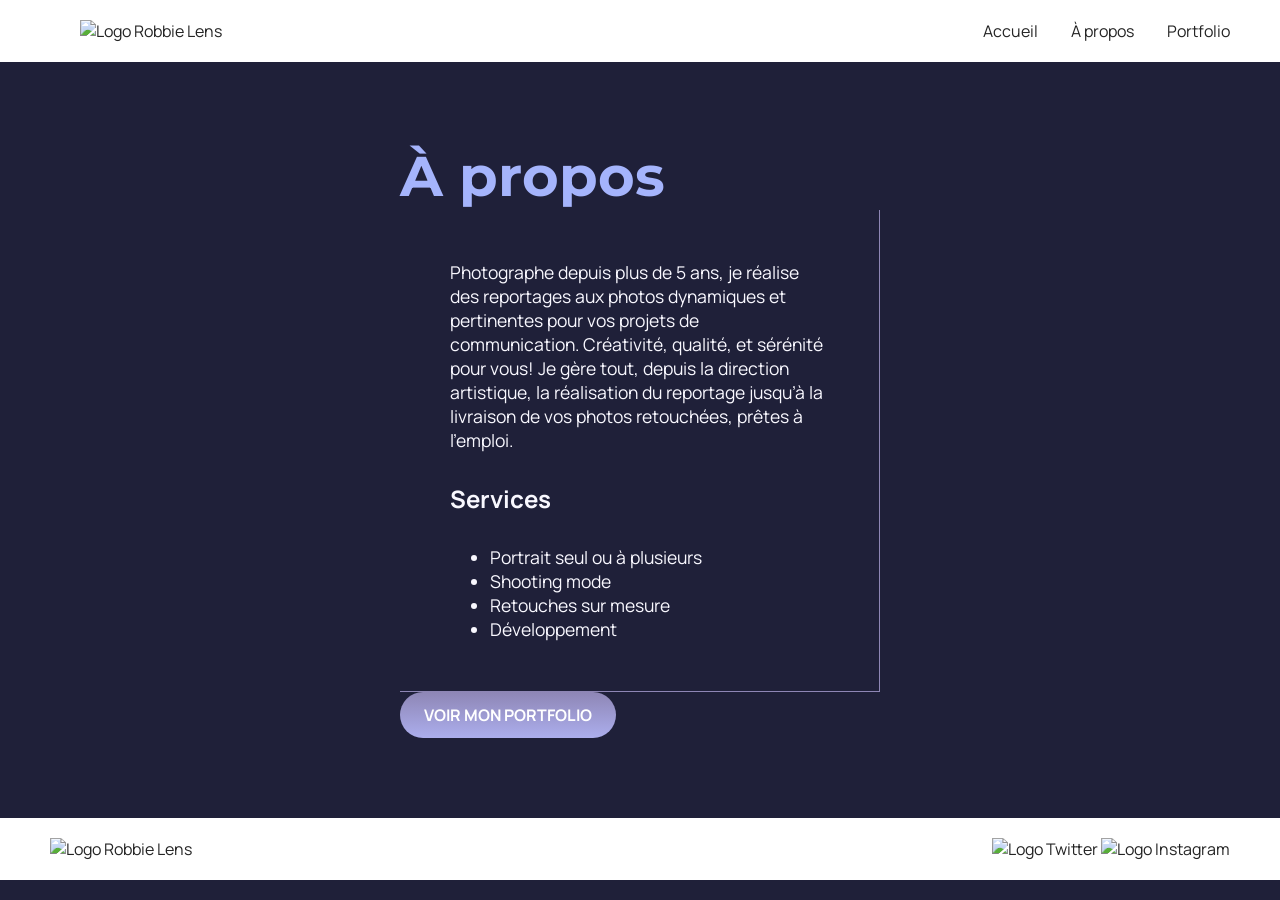
==== a-propos.html @ a047123f "Add files via upload" ====
<!DOCTYPE html>
<html lang="fr">

<head>
    <meta charset="utf-8" >
    <title>À propos - Robbie Lens Photographie</title>
    <link href="style.css" rel="stylesheet" >
    <link rel="preconnect" href="https://fonts.googleapis.com">
    <link rel="preconnect" href="https://fonts.gstatic.com" crossorigin>
    <link href="https://fonts.googleapis.com/css2?family=Manrope&family=Montserrat&display=swap" rel="stylesheet">
</head>

<body>
    <header>
        <nav>
            <a href="index.html" class="lien-icone">
                <img src="images/logo.png" alt="Logo Robbie Lens" >
            </a>
            <div>
                <a href="index.html">Accueil</a>
                <a href="a-propos.html">À propos</a>
                <a href="portfolio.html">Portfolio</a>
            </div>
        </nav>
    </header>
    <main class="a-propos-main">
        <section>
            <h1>À propos</h1>
            <div class="carre-contenu">
                <p>
                    Photographe depuis plus de 5 ans, je réalise des reportages aux photos dynamiques et pertinentes
                    pour
                    vos
                    projets de communication. Créativité, qualité, et sérénité pour vous! Je gère tout, depuis la
                    direction
                    artistique, la réalisation du reportage jusqu’à la livraison de vos photos retouchées, prêtes à
                    l’emploi.
                </p>
                <h2>Services</h2>
                <ul>
                    <li>Portrait seul ou à plusieurs</li>
                    <li>Shooting mode</li>
                    <li>Retouches sur mesure</li>
                    <li>Développement</li>
                </ul>
            </div>
            <div>
                <a href="" class="cta">VOIR MON PORTFOLIO</a>
            </div>
        </section>
    </main>
    <footer>
        <a href="index.html" class="lien-icone">
            <img src="images/logo.png" alt="Logo Robbie Lens" >
        </a>
        <div>
            <a target="_blank" href="https://twitter.com/" class="lien-icone">
                <img src="images/twitter.png" alt="Logo Twitter" >
            </a>
            <a target="_blank" href="https://www.instagram.com/" class="lien-icone">
                <img src="images/instagram.png" alt="Logo Instagram" >
            </a>
        </div>
    </footer>
</body>

</html>
---- style.css ----
* {
  margin: 0;
}

body {
  font-family: 'Manrope', sans-serif;
  font-size: 1em;
  background-color: #1f2039;
}

a {
  color: #242424;
  text-decoration: none;
}

em {
  color: #a5b4fc;
  font-style: normal;
}

h1 {
  font-size: 3.5em;
  color: #a5b4fc;
  font-family: 'Montserrat', sans-serif;
}

h2 {
  color: #f9f8ff;
}

p,
li {
  font-size: 1.1em;
  color: #f9f8ff;
}

header,
footer {
  background-color: white;
  padding: 20px 50px;
}

.cta {
  display: inline-block; /* Ajoute cette ligne cruciale */
  background: linear-gradient(#8e86b5, #acaeed);
  color: white;
  border-radius: 50px;
  padding: 12px 24px; /* Réduit un peu le padding pour qu'il soit moins envahissant */
  font-weight: bold; /* Optionnel : pour le rendre plus percutant */
}

a:hover {
  text-decoration: underline;
}

.cta:hover {
  background: linear-gradient(#696484, #8788ba);
  text-decoration: none;
}

.lien-icone:hover {
  opacity: 0.5;
}

.carre-contenu {
  border-right: 1px solid #8e86b5;
  border-bottom: 1px solid #8e86b5;
  padding: 50px;
}

.carre-contenu h2 {
  margin-top: 30px;
}

.carre-contenu ul {
  margin-top: 30px;
}

section {
  padding: 80px;
}

.a-propos-main {
  width: 50%;
  margin: auto;
}

footer,
nav{
    display: flex;
    flex-direction: row;
    align-items: center;
    justify-content: space-between;
}

nav a {
    margin-left: 30px;
}

.accueil-photos {
        background-color: white;
        padding: 80px;
    }

.accueil-photos h2 {
        color: #242424;
        text-align: center;
        margin-bottom: 80px;
    }

.accueil-photos div {
  display: flex;
  flex-direction: row;
  gap: 15px;
  justify-content: center;
  margin-bottom: 15px;
}

.accueil-introduction {
  display: flex;
  flex-direction: row;
  width: 50%;
  align-items: center;
  margin: auto;
  margin-bottom: 25px;
}

.portfolio-section-photos {
  background-color: white;
}

.portfolio-section-photos h2 {
  color: #242424;
  margin-bottom: 80px;
}

.grid-paysages {
  display: grid;
  grid-template-columns: 1fr 1fr 1fr;
  grid-template-rows: 300px 300px 300px;
  gap: 15px;
}

.grid-portraits {
  display: grid;
  grid-template-columns: 1fr 1fr 1fr;
  grid-template-rows: 300px 300px;
  gap: 15px;
}

.grid-paysages img,
.grid-portraits img {
  width: 100%;
  height: 100%;
  object-fit: cover;
}
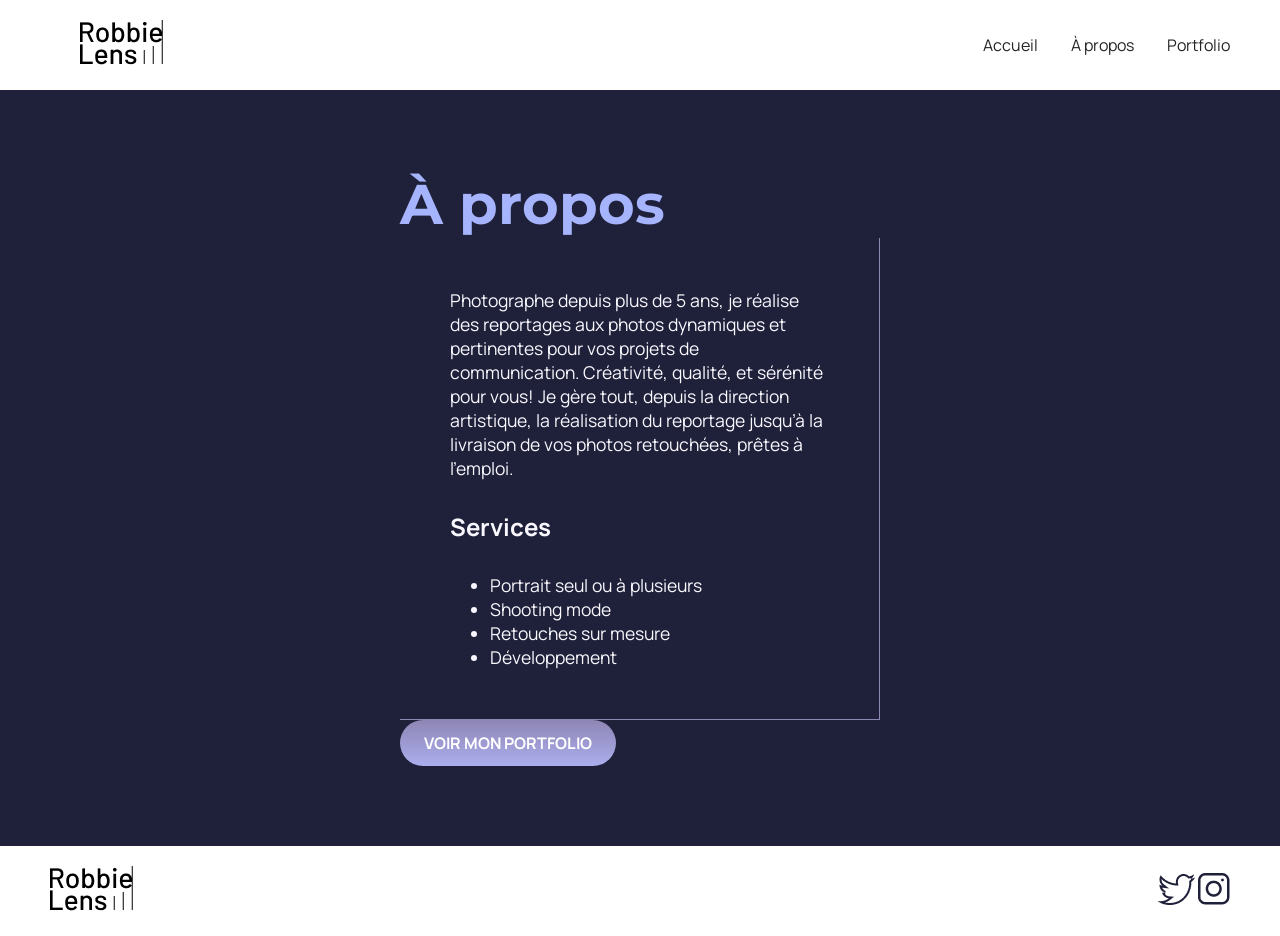
==== commit 57f3e902: "Update a-propos.html" ====
--- a/a-propos.html
+++ b/a-propos.html
@@ -14,7 +14,7 @@
     <header>
         <nav>
             <a href="index.html" class="lien-icone">
-                <img src="images/logo.png" alt="Logo Robbie Lens" >
+                <img src="logo.png" alt="Logo Robbie Lens" >
             </a>
             <div>
                 <a href="index.html">Accueil</a>
@@ -51,17 +51,17 @@
     </main>
     <footer>
         <a href="index.html" class="lien-icone">
-            <img src="images/logo.png" alt="Logo Robbie Lens" >
+            <img src="logo.png" alt="Logo Robbie Lens" >
         </a>
         <div>
             <a target="_blank" href="https://twitter.com/" class="lien-icone">
-                <img src="images/twitter.png" alt="Logo Twitter" >
+                <img src="twitter.png" alt="Logo Twitter" >
             </a>
             <a target="_blank" href="https://www.instagram.com/" class="lien-icone">
-                <img src="images/instagram.png" alt="Logo Instagram" >
+                <img src="instagram.png" alt="Logo Instagram" >
             </a>
         </div>
     </footer>
 </body>
 
-</html>+</html>
